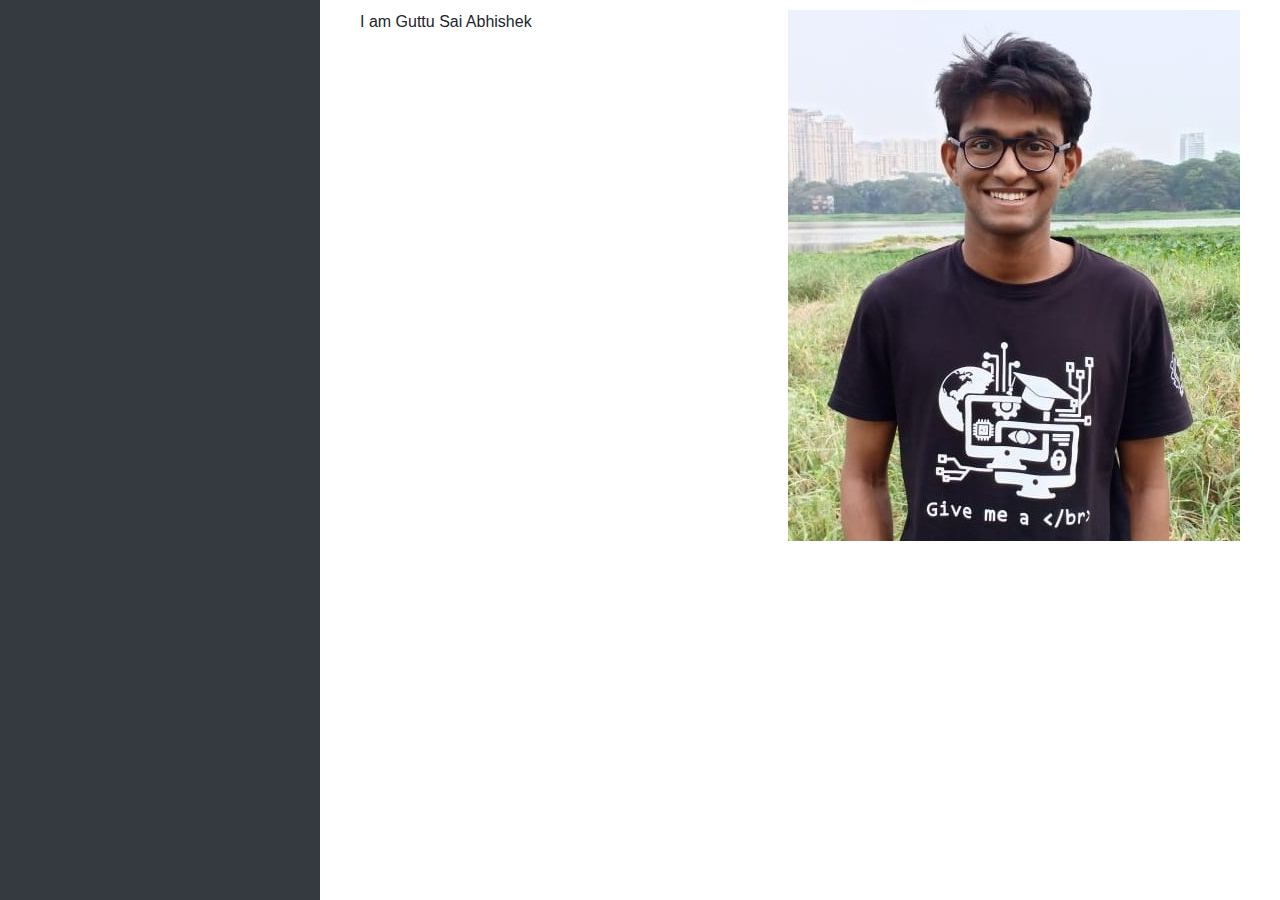
==== index.html @ 8e969c70 "initial set" ====
<!DOCTYPE html>
<html lang="en">
<head>
    <meta charset="utf-8">
    <meta name="viewport" content="width=device-width, initial-scale=1, shrink-to-fit=no">
    <link rel="stylesheet" href="https://cdn.jsdelivr.net/npm/bootstrap@4.3.1/dist/css/bootstrap.min.css"
    integrity="sha384-ggOyR0iXCbMQv3Xipma34MD+dH/1fQ784/j6cY/iJTQUOhcWr7x9JvoRxT2MZw1T"
    crossorigin="anonymous">
    <script src="https://code.jquery.com/jquery-3.3.1.js"
    integrity="sha256-2Kok7MbOyxpgUVvAk/HJ2jigOSYS2auK4Pfzbm7uH60="
    crossorigin="anonymous"></script>
    <link rel="stylesheet" href="css/style.css">

    <title>Guttu Sai Abhishek</title>

    <script>
      jQuery(function($){
        $("#sidenav").load("./nav.html"); 
      });
    </script>

</head>
<body>

  <div class="container-fluid">
    <div class="row">
      <div class="col-3 px-1 bg-dark position-fixed" id="sticky-sidebar">
          <div class="nav flex-column flex-nowrap vh-100 overflow-auto text-white p-2">
            <div id = "sidenav"></div>
          </div>
      </div>
      <div class="col-9 offset-3" id="main">
        <div class="container">
          <img src="images/dp1.jpg" class="rounded float-right">
          <p>I am Guttu Sai Abhishek</p>
        </div>          
      </div>
    </div>
  </div>

<script src="https://code.jquery.com/jquery-3.3.1.slim.min.js" integrity="sha384-q8i/X+965DzO0rT7abK41JStQIAqVgRVzpbzo5smXKp4YfRvH+8abtTE1Pi6jizo" crossorigin="anonymous"></script>
<script src="https://cdn.jsdelivr.net/npm/popper.js@1.14.7/dist/umd/popper.min.js" integrity="sha384-UO2eT0CpHqdSJQ6hJty5KVphtPhzWj9WO1clHTMGa3JDZwrnQq4sF86dIHNDz0W1" crossorigin="anonymous"></script>
<script src="https://cdn.jsdelivr.net/npm/bootstrap@4.3.1/dist/js/bootstrap.min.js" integrity="sha384-JjSmVgyd0p3pXB1rRibZUAYoIIy6OrQ6VrjIEaFf/nJGzIxFDsf4x0xIM+B07jRM" crossorigin="anonymous"></script>

</body>
</html>
---- css/style.css ----
h1, h2, h3, p, a, img {
	padding: 10px;
}
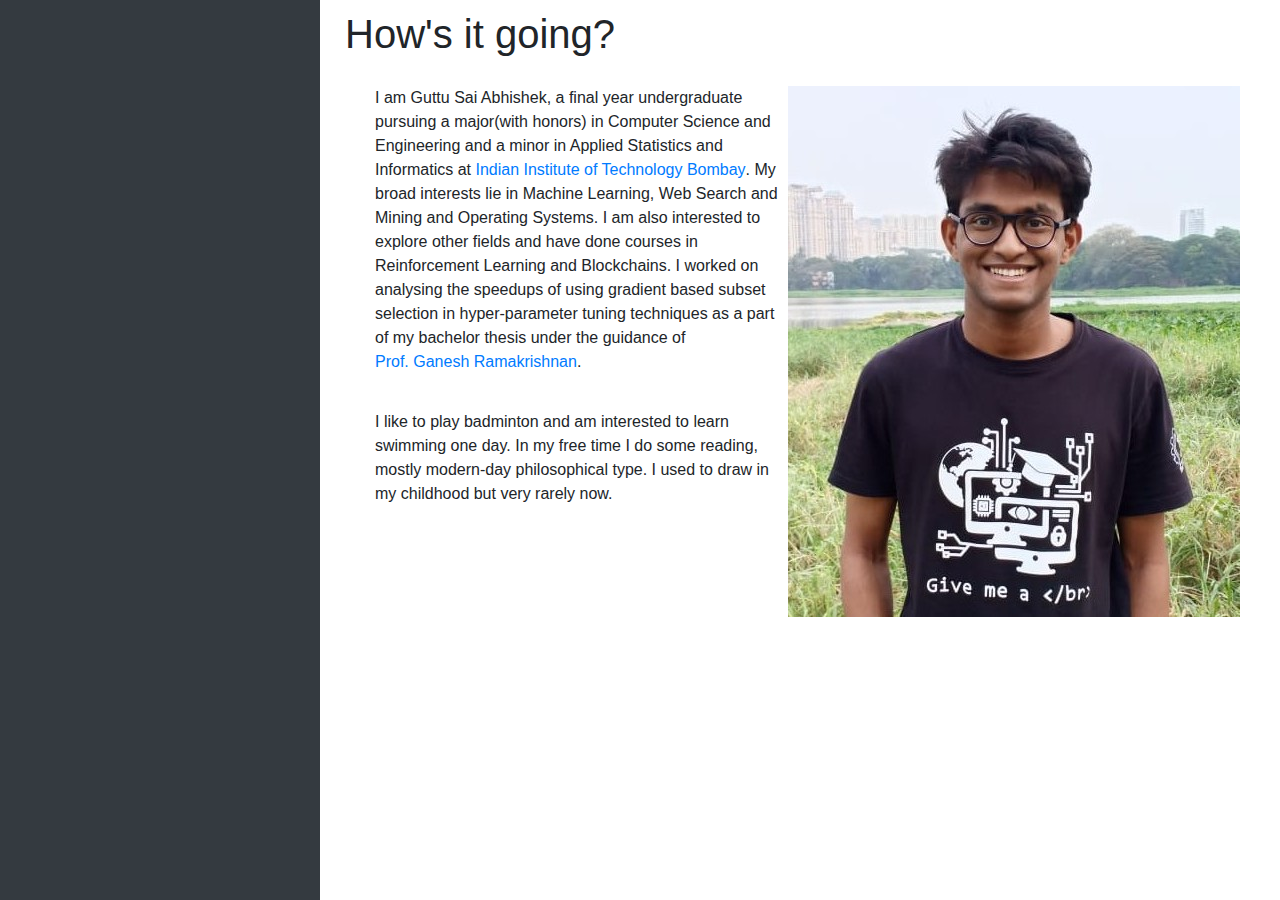
==== commit da0525b0: "update" ====
--- a/index.html
+++ b/index.html
@@ -30,9 +30,24 @@
           </div>
       </div>
       <div class="col-9 offset-3" id="main">
+        <h1>How's it going?</h1>
         <div class="container">
-          <img src="images/dp1.jpg" class="rounded float-right">
-          <p>I am Guttu Sai Abhishek</p>
+          <img src="images/dp1.jpg" class="img-fluid float-right">
+          <div class="container">
+            <p>I am Guttu Sai Abhishek, a final year undergraduate pursuing a major(with honors) in 
+              Computer Science and Engineering and a minor in Applied Statistics and Informatics at
+              <a href="https://www.iitb.ac.in/" target="blank">Indian Institute of Technology Bombay</a>.
+              My broad interests lie in Machine Learning, Web Search and Mining and Operating Systems.
+              I am also interested to explore other fields and have done courses in Reinforcement Learning and Blockchains.
+              I worked on analysing the speedups of using gradient based subset selection in hyper-parameter 
+              tuning techniques as a part of my bachelor thesis under the guidance of
+              <a href="https://www.cse.iitb.ac.in/~ganesh/" target="blank">Prof. Ganesh Ramakrishnan</a>.
+            </p>
+            <p>
+              I like to play badminton and am interested to learn swimming one day. In my free time I do some reading,
+               mostly modern-day philosophical type. I used to draw in my childhood but very rarely now.
+            </p>
+          </div>
         </div>          
       </div>
     </div>
--- a/css/style.css
+++ b/css/style.css
@@ -1,3 +1,8 @@
 h1, h2, h3, p, a, img {
 	padding: 10px;
+}
+a {
+	display: inline-block;
+	padding: 0px;
+  	margin: 0px;
 }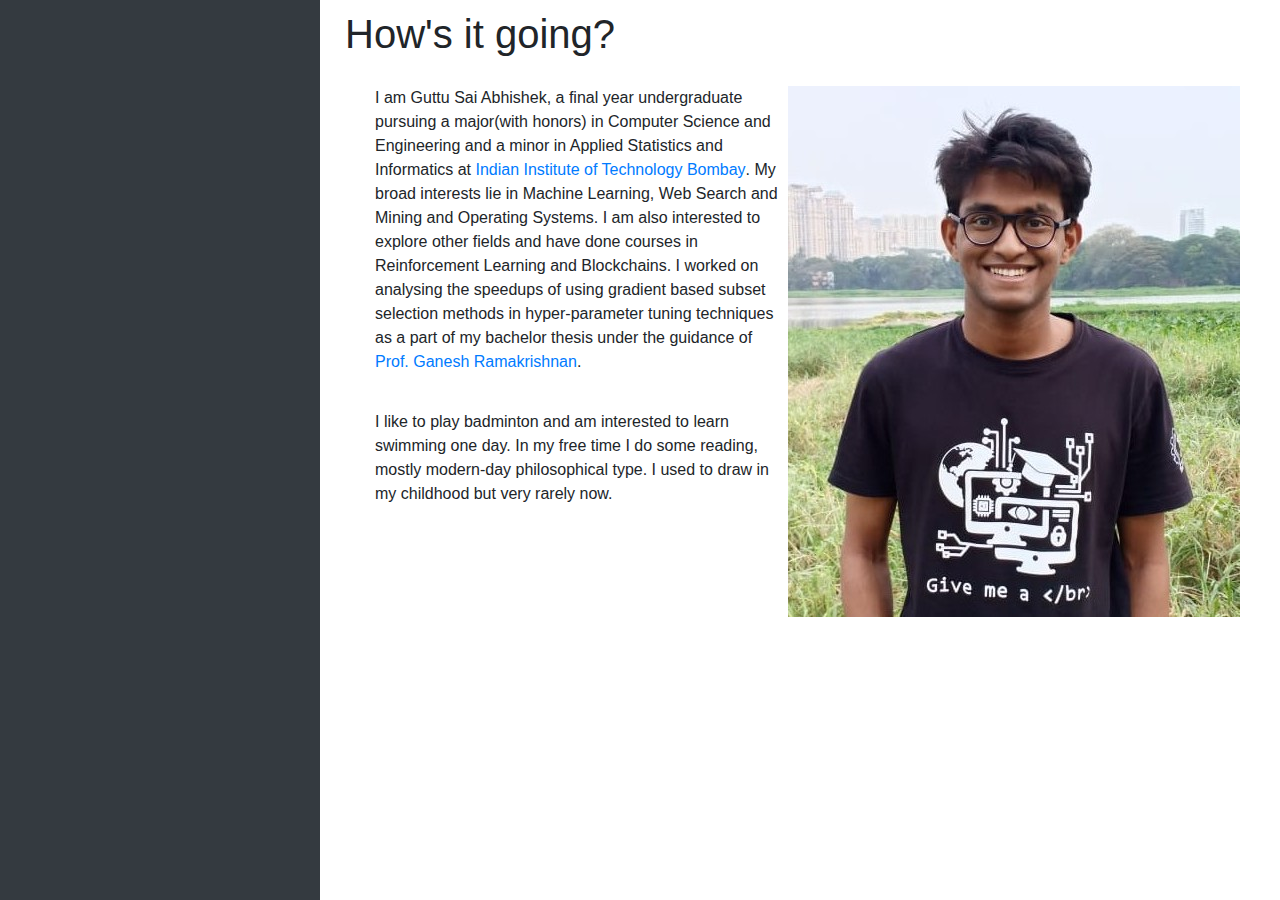
==== commit 983af2a5: "update" ====
--- a/index.html
+++ b/index.html
@@ -39,7 +39,7 @@
               <a href="https://www.iitb.ac.in/" target="blank">Indian Institute of Technology Bombay</a>.
               My broad interests lie in Machine Learning, Web Search and Mining and Operating Systems.
               I am also interested to explore other fields and have done courses in Reinforcement Learning and Blockchains.
-              I worked on analysing the speedups of using gradient based subset selection in hyper-parameter 
+              I worked on analysing the speedups of using gradient based subset selection methods in hyper-parameter 
               tuning techniques as a part of my bachelor thesis under the guidance of
               <a href="https://www.cse.iitb.ac.in/~ganesh/" target="blank">Prof. Ganesh Ramakrishnan</a>.
             </p>
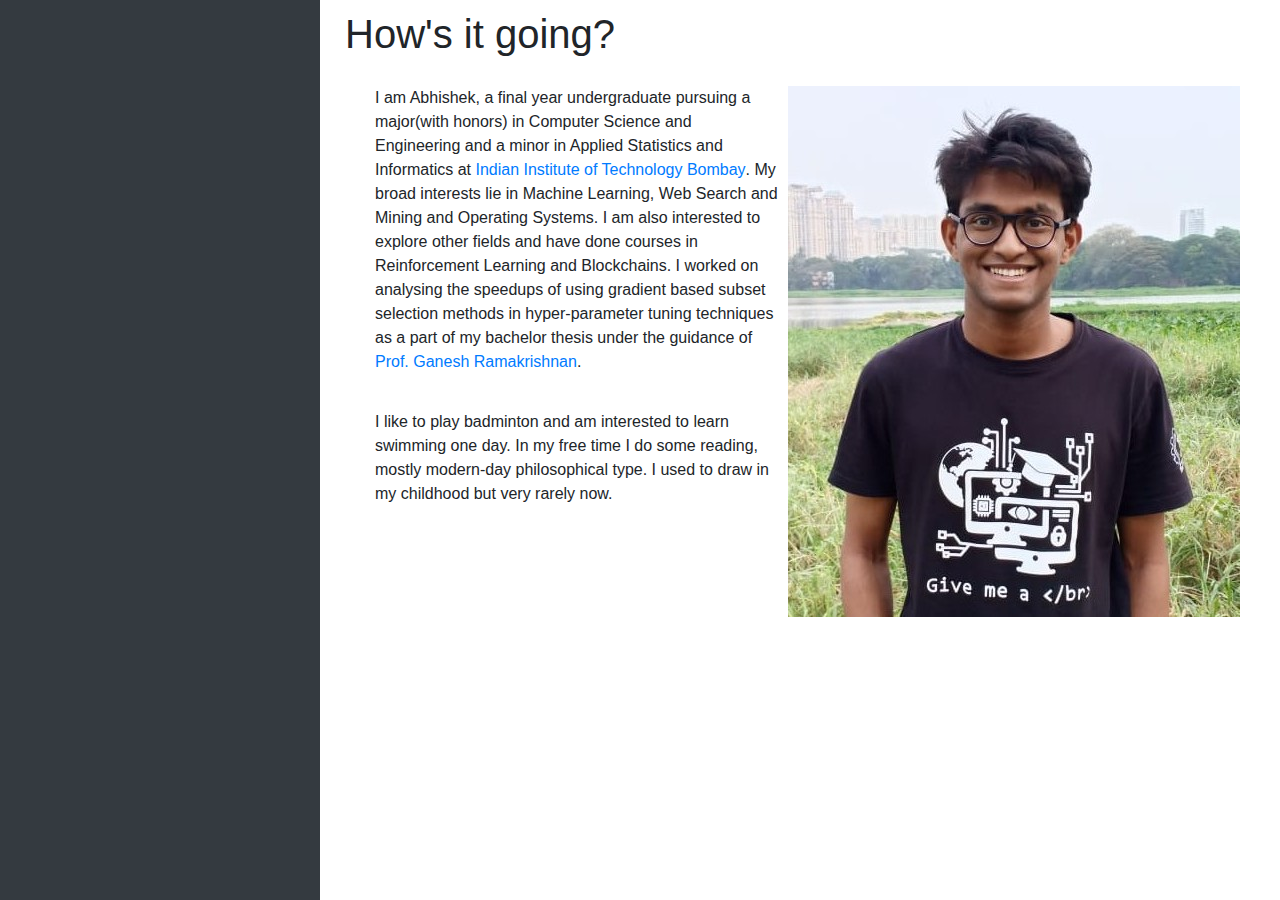
==== commit 040b2839: "update" ====
--- a/index.html
+++ b/index.html
@@ -34,7 +34,7 @@
         <div class="container">
           <img src="images/dp1.jpg" class="img-fluid float-right">
           <div class="container">
-            <p>I am Guttu Sai Abhishek, a final year undergraduate pursuing a major(with honors) in 
+            <p>I am Abhishek, a final year undergraduate pursuing a major(with honors) in 
               Computer Science and Engineering and a minor in Applied Statistics and Informatics at
               <a href="https://www.iitb.ac.in/" target="blank">Indian Institute of Technology Bombay</a>.
               My broad interests lie in Machine Learning, Web Search and Mining and Operating Systems.
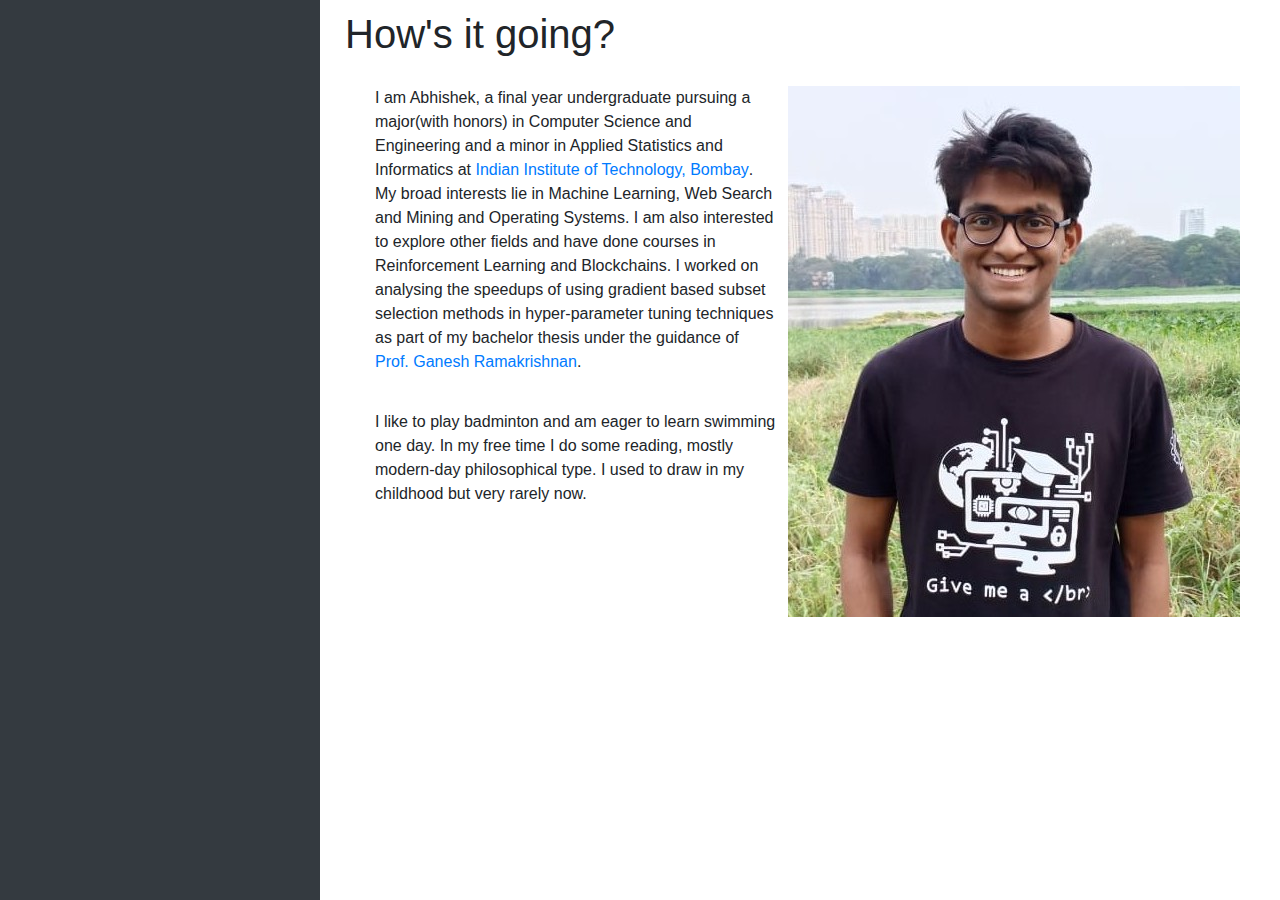
==== commit 7cf49f95: "added google analytics and tag manager" ====
--- a/index.html
+++ b/index.html
@@ -1,6 +1,13 @@
 <!DOCTYPE html>
 <html lang="en">
 <head>
+    <!-- Google Tag Manager -->
+    <script>(function(w,d,s,l,i){w[l]=w[l]||[];w[l].push({'gtm.start':
+    new Date().getTime(),event:'gtm.js'});var f=d.getElementsByTagName(s)[0],
+    j=d.createElement(s),dl=l!='dataLayer'?'&l='+l:'';j.async=true;j.src=
+    'https://www.googletagmanager.com/gtm.js?id='+i+dl;f.parentNode.insertBefore(j,f);
+    })(window,document,'script','dataLayer','GTM-WNDNLPC');</script>
+    <!-- End Google Tag Manager -->
     <meta charset="utf-8">
     <meta name="viewport" content="width=device-width, initial-scale=1, shrink-to-fit=no">
     <link rel="stylesheet" href="https://cdn.jsdelivr.net/npm/bootstrap@4.3.1/dist/css/bootstrap.min.css"
@@ -21,6 +28,10 @@
 
 </head>
 <body>
+  <!-- Google Tag Manager (noscript) -->
+  <noscript><iframe src="https://www.googletagmanager.com/ns.html?id=GTM-WNDNLPC"
+  height="0" width="0" style="display:none;visibility:hidden"></iframe></noscript>
+  <!-- End Google Tag Manager (noscript) -->
 
   <div class="container-fluid">
     <div class="row">
@@ -36,15 +47,15 @@
           <div class="container">
             <p>I am Abhishek, a final year undergraduate pursuing a major(with honors) in 
               Computer Science and Engineering and a minor in Applied Statistics and Informatics at
-              <a href="https://www.iitb.ac.in/" target="blank">Indian Institute of Technology Bombay</a>.
+              <a href="https://www.iitb.ac.in/" target="blank">Indian Institute of Technology, Bombay</a>.
               My broad interests lie in Machine Learning, Web Search and Mining and Operating Systems.
               I am also interested to explore other fields and have done courses in Reinforcement Learning and Blockchains.
               I worked on analysing the speedups of using gradient based subset selection methods in hyper-parameter 
-              tuning techniques as a part of my bachelor thesis under the guidance of
+              tuning techniques as part of my bachelor thesis under the guidance of
               <a href="https://www.cse.iitb.ac.in/~ganesh/" target="blank">Prof. Ganesh Ramakrishnan</a>.
             </p>
             <p>
-              I like to play badminton and am interested to learn swimming one day. In my free time I do some reading,
+              I like to play badminton and am eager to learn swimming one day. In my free time I do some reading,
                mostly modern-day philosophical type. I used to draw in my childhood but very rarely now.
             </p>
           </div>
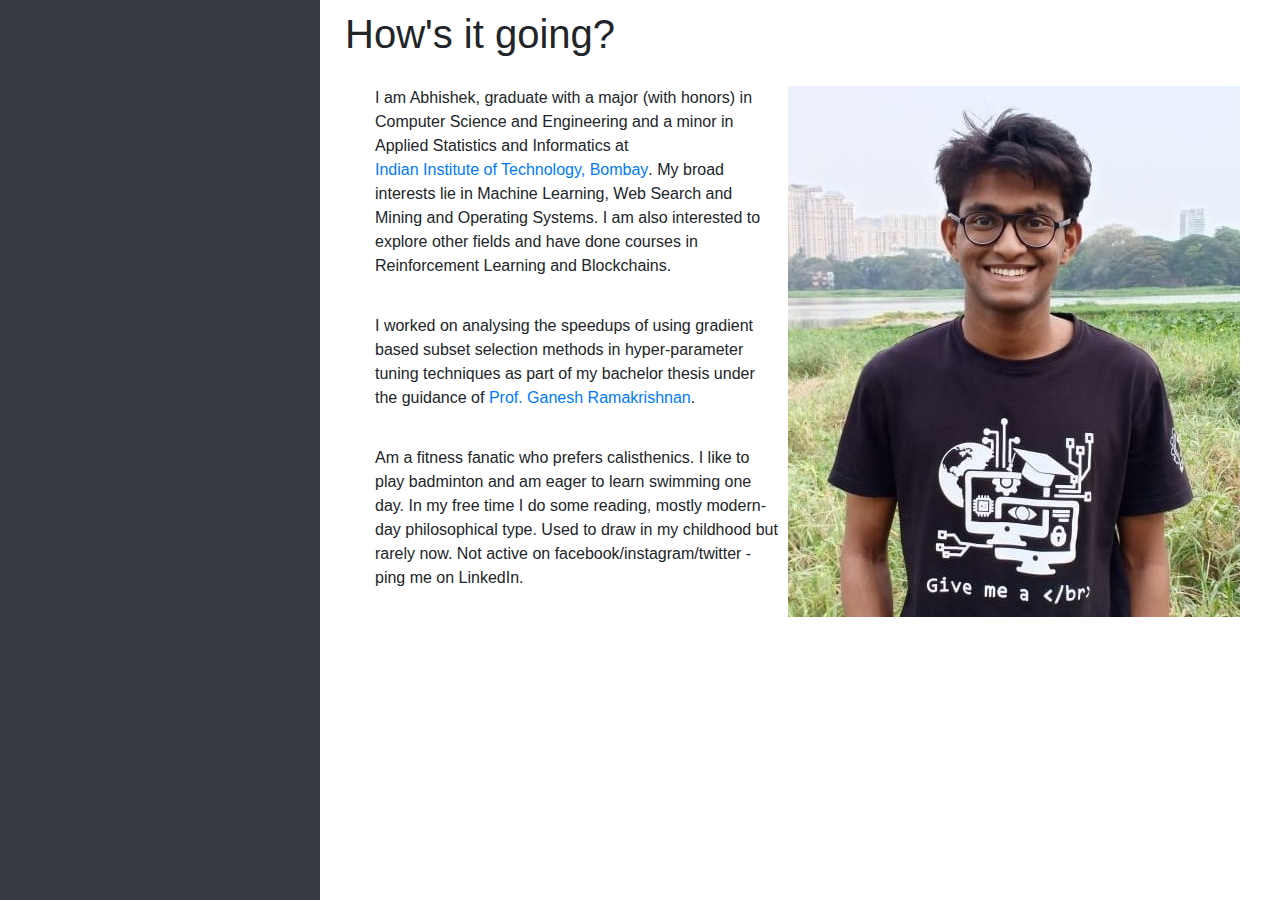
==== commit 8f85ff16: "minor changes" ====
--- a/index.html
+++ b/index.html
@@ -45,18 +45,21 @@
         <div class="container">
           <img src="images/dp1.jpg" class="img-fluid float-right">
           <div class="container">
-            <p>I am Abhishek, a final year undergraduate pursuing a major(with honors) in 
+            <p>I am Abhishek, graduate with a major (with honors) in 
               Computer Science and Engineering and a minor in Applied Statistics and Informatics at
               <a href="https://www.iitb.ac.in/" target="blank">Indian Institute of Technology, Bombay</a>.
               My broad interests lie in Machine Learning, Web Search and Mining and Operating Systems.
               I am also interested to explore other fields and have done courses in Reinforcement Learning and Blockchains.
+            </p>
+            <p>
               I worked on analysing the speedups of using gradient based subset selection methods in hyper-parameter 
               tuning techniques as part of my bachelor thesis under the guidance of
               <a href="https://www.cse.iitb.ac.in/~ganesh/" target="blank">Prof. Ganesh Ramakrishnan</a>.
             </p>
             <p>
-              I like to play badminton and am eager to learn swimming one day. In my free time I do some reading,
-               mostly modern-day philosophical type. I used to draw in my childhood but very rarely now.
+              Am a fitness fanatic who prefers calisthenics. I like to play badminton and am eager to learn swimming one day. 
+              In my free time I do some reading, mostly modern-day philosophical type. Used to draw in my childhood but rarely now. 
+              Not active on facebook/instagram/twitter - ping me on LinkedIn.
             </p>
           </div>
         </div>          
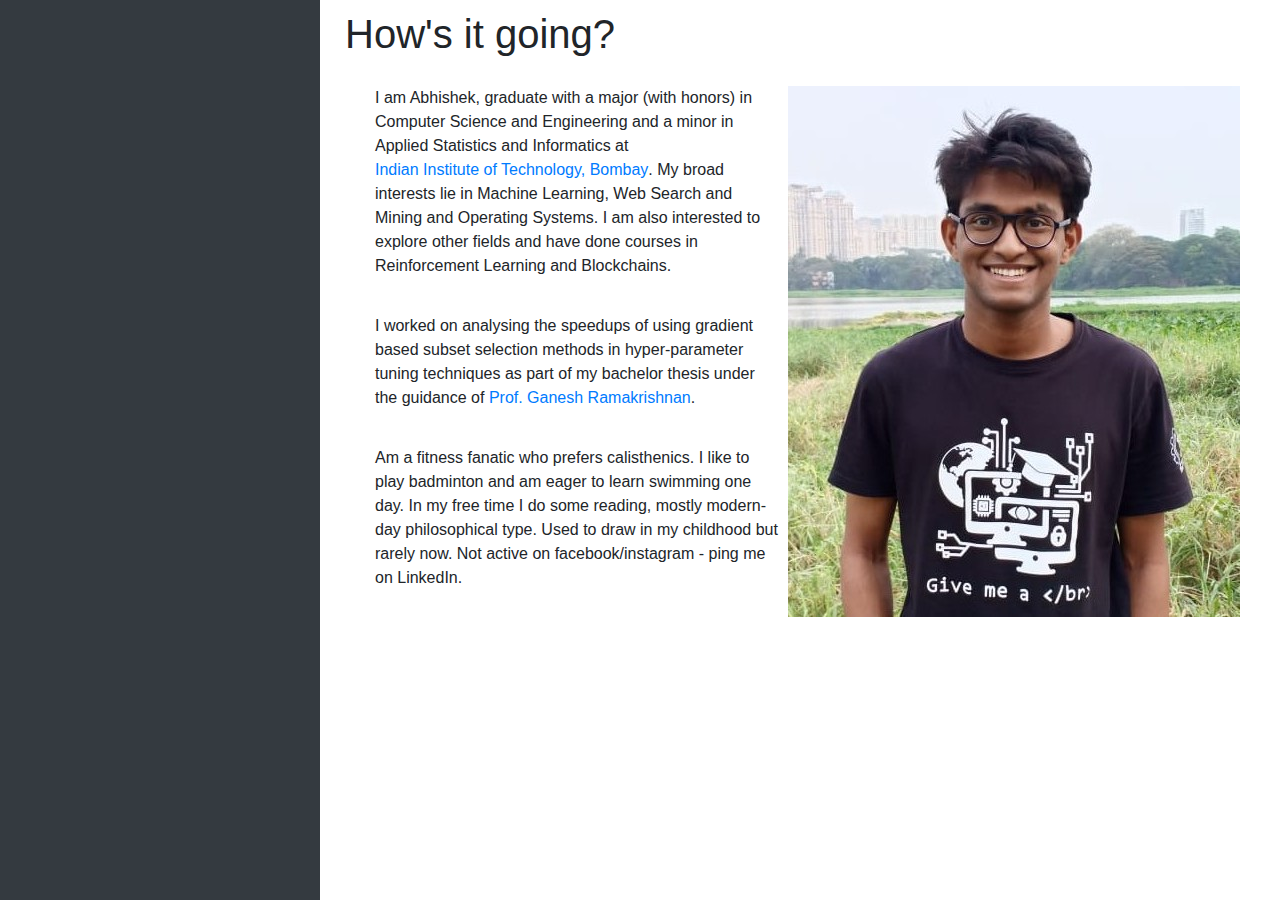
==== commit ac5149bc: "added 1st blog" ====
--- a/index.html
+++ b/index.html
@@ -59,7 +59,7 @@
             <p>
               Am a fitness fanatic who prefers calisthenics. I like to play badminton and am eager to learn swimming one day. 
               In my free time I do some reading, mostly modern-day philosophical type. Used to draw in my childhood but rarely now. 
-              Not active on facebook/instagram/twitter - ping me on LinkedIn.
+              Not active on facebook/instagram - ping me on LinkedIn.
             </p>
           </div>
         </div>          
